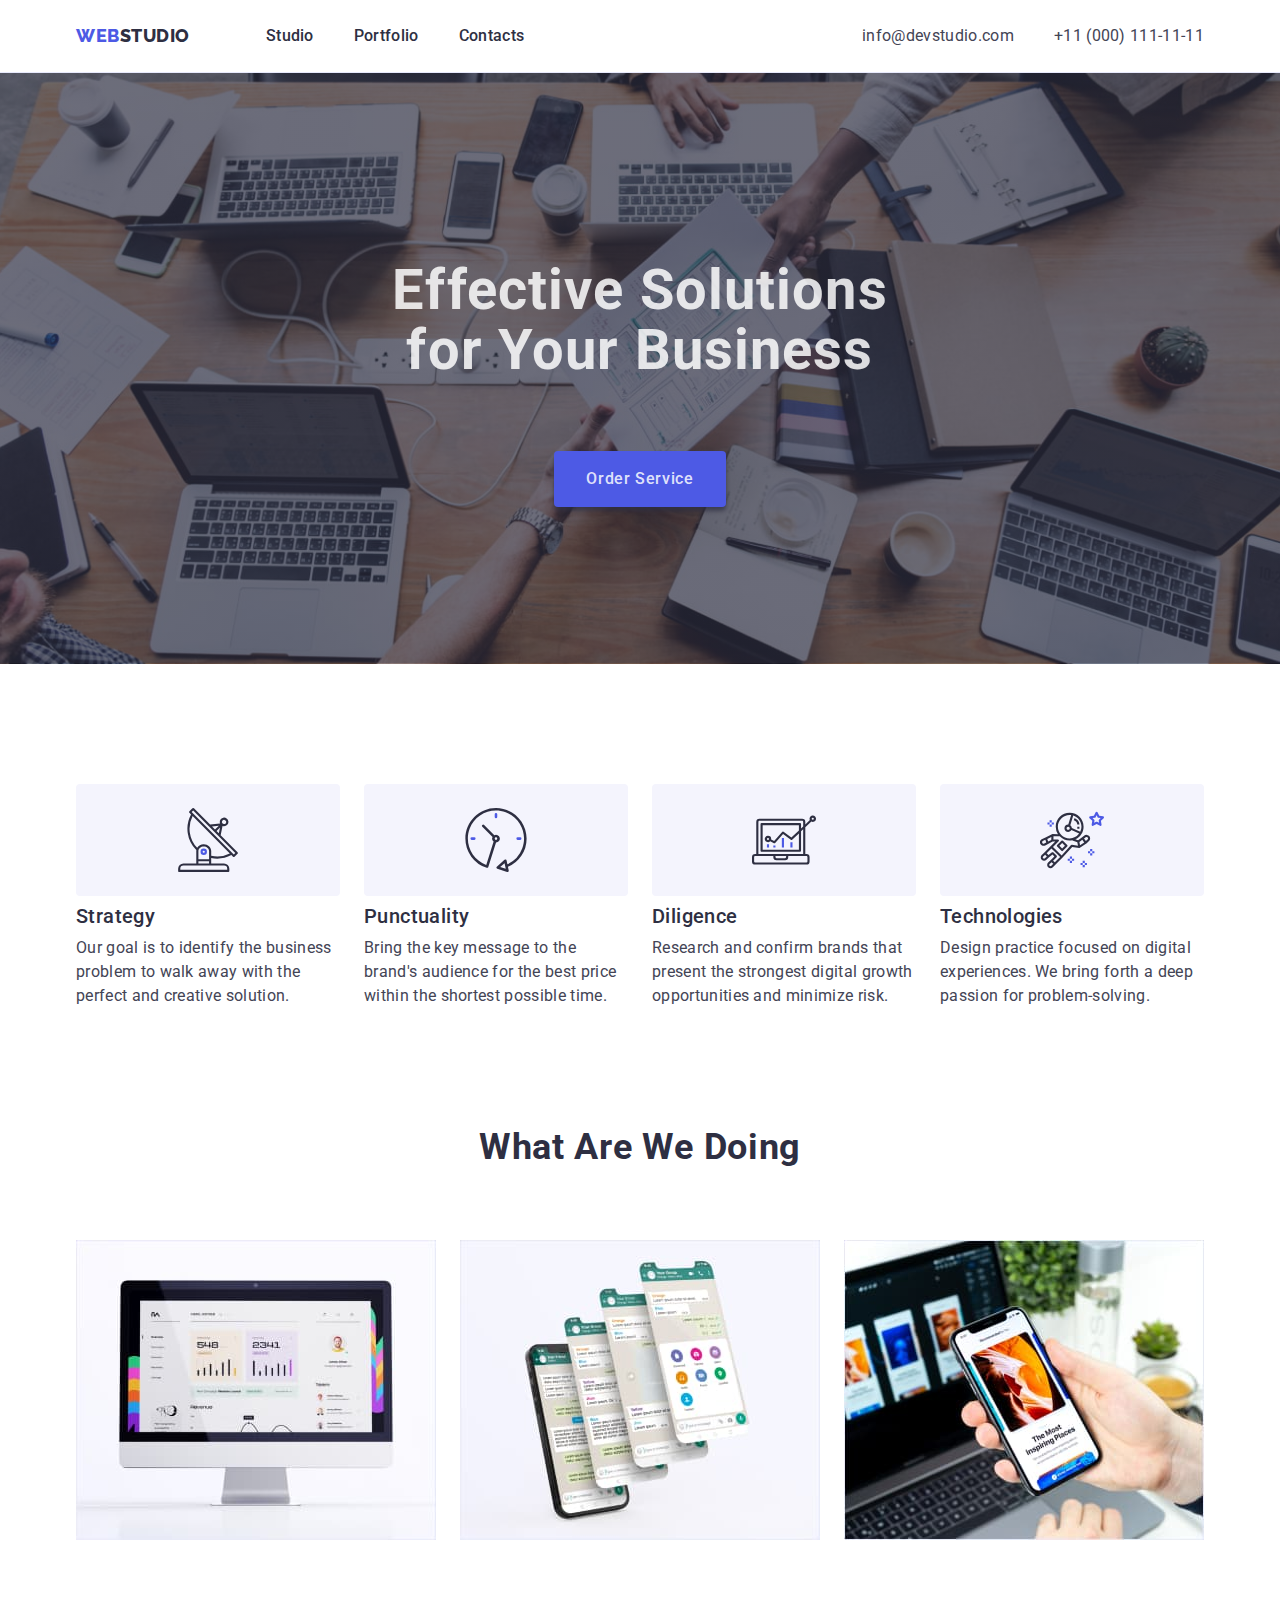
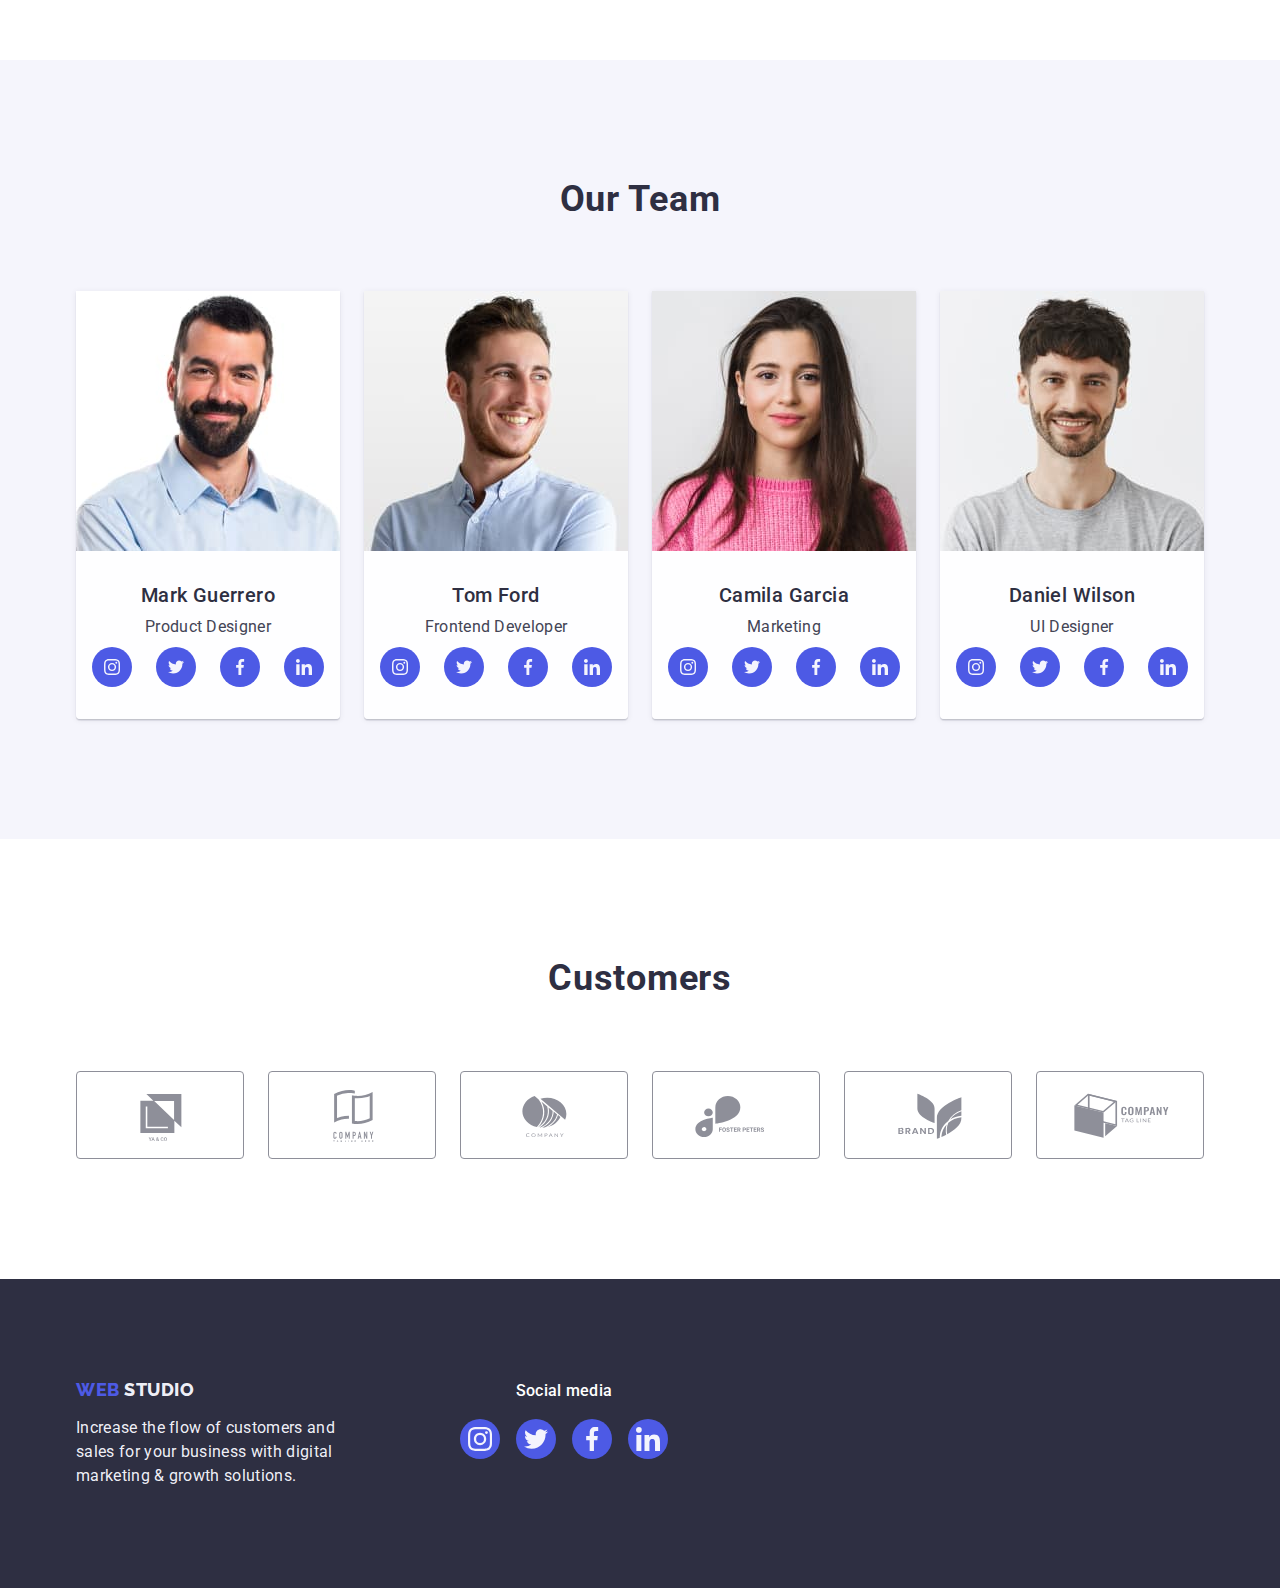
==== index.html @ 30d61a8a "Initial commit" ====
<!DOCTYPE html>
<html lang="en">

<head>
  <meta charset="UTF-8" />
  <meta http-equiv="X-UA-Compatible" content="IE=edge" />
  <meta name="viewport" content="width=device-width, initial-scale=1.0" />
  <title>Document</title>
  <link rel="preconnect" href="https://fonts.googleapis.com" />
  <link rel="preconnect" href="https://fonts.gstatic.com" crossorigin />
  <link rel="preconnect" href="https://fonts.googleapis.com" />
  <link rel="preconnect" href="https://fonts.gstatic.com" crossorigin />
  <link
    href="https://fonts.googleapis.com/css2?family=Raleway:ital,wght@0,800;1,700&family=Roboto:wght@400;500;700;900&display=swap"
    rel="stylesheet" />
  <link rel="stylesheet" href="https://cdn.jsdelivr.net/npm/modern-normalize@1.1.0/modern-normalize.min.css">
  <link rel="stylesheet" href="./css/styles.css" />
</head>

<body>
  <!-- Header -->
  <header class="page-header">
    <div class="container page-header-container">
      <nav class="page-nav">
        <a class="menu-logo link" href="./index.html">
          Web<span class="logo">Studio</span>
        </a>
        <ul class="menu list">
          <li class="menu-item">
            <a class="menu-link link" href="./index.html">Studio</a>
          </li>
          <li class="menu-item">
            <a class="menu-link link" href="./portfolio.html">Portfolio</a>
          </li>
          <li class="menu-item">
            <a class="menu-link link" href="">Contacts</a>
          </li>
        </ul>
      </nav>

      <address class="page-address contact">
        <ul class="address list">
          <li class="address-item">
            <a class="contact link" href="mailto:info@devstudio.com">
              info@devstudio.com
            </a>
          </li>
          <li class="address-item">
            <a class="contact link" href="tel:+110001111111">
              +11 (000) 111-11-11
            </a>
          </li>
        </ul>
      </address>
    </div>

  </header>
  <main>
    <!-- Hero section -->
    <section class="hero">
      <div class="container hero-container">
        <h1 class="hero-title">Effective Solutions for Your Business</h1>
        <button class="modal-btn" type="button">Order Service</button>
      </div>
    </section>

    <!-- Objectives section -->
    <section class="section objectives-section">
      <div class="container">
        <h2 class="section-title visually-hidden">Objectives</h2>
        <ul class="goal list">
          <li class="goal-item">
            <div class="goal-wrapper">
              <svg class="icon" width="64" height="64">
                <use href="./images/icons.svg#icon-antenna"></use>
              </svg>
            </div>
            <h3 class="title-name">Strategy</h3>
            <p class="goal-text">
              Our goal is to identify the business problem to walk away with the
              perfect and creative solution.
            </p>
          </li>
          <li class="goal-item">
            <div class="goal-wrapper">
              <svg class="icon" width="64" height="64">
                <use href="./images/icons.svg#icon-clock"></use>
              </svg>
            </div>
            <h3 class="title-name">Punctuality</h3>
            <p class="goal-text">
              Bring the key message to the brand's audience for the best price
              within the shortest possible time.
            </p>
          </li>
          <li class="goal-item">
            <div class="goal-wrapper">
              <svg class="icon" width="64" height="64">
                <use href="./images/icons.svg#icon-diagram"></use>
              </svg>
            </div>
            <h3 class="title-name">Diligence</h3>
            <p class="goal-text">
              Research and confirm brands that present the strongest digital
              growth opportunities and minimize risk.
            </p>
          </li>
          <li class="goal-item">
            <div class="goal-wrapper">
              <svg class="icon" width="64" height="64">
                <use href="./images/icons.svg#icon-astronaut"></use>
              </svg>
            </div>
            <h3 class="title-name">Technologies</h3>
            <p class="goal-text">
              Design practice focused on digital experiences. We bring forth a
              deep passion for problem-solving.
            </p>
          </li>
        </ul>
      </div>
    </section>
    <!-- Devices section -->
    <section class="section devices-section">
      <div class="container">
        <h2 class="section-title">What are we doing</h2>
        <ul class="devices list">
          <li class="devices-images">
            <img src="./images/hw-01/gadgets/computer.jpg" alt="computer" width="360" />
          </li>
          <li class="devices-images">
            <img src="./images/hw-01/gadgets/smartphone.jpg" alt="smartphone" width="360" />
          </li>
          <li class="devices-images">
            <img src="./images/hw-01/gadgets/laptop-phone.jpg" alt="laptop-phone" width="360" />
          </li>
        </ul>
      </div>
    </section>
    <!-- Team section-->
    <section class="section team-section">
      <div class="container">
        <h2 class="section-title team-title">Our Team</h2>
        <ul class="team list">
          <li class="team-work">
            <img src="./images/hw-01/our-team/mark-guerrero.jpg" alt="photo boy" width="264" height="260" />
            <div class="team-card-wrapper">
              <h3 class="title-name">Mark Guerrero</h3>
              <p class="team-features-text">Product Designer</p>
              <ul class="social-list list">
                <li class="social-list-item">
                  <a href="" class="social-list-link team-link">
                    <svg class="social-list-icon" width="16" height="16">
                      <use href="./images/icons.svg#icon-instagram"></use>
                    </svg>
                  </a>
                </li>
                <li class="social-list-item">
                  <a href="" class="social-list-link team-link">
                    <svg class="social-list-icon" width="16" height="16">
                      <use href="./images/icons.svg#icon-twitter"></use>
                    </svg>
                  </a>
                </li>
                <li class="social-list-item">
                  <a href="" class="social-list-link team-link">
                    <svg class="social-list-icon" width="16" height="16">
                      <use href="./images/icons.svg#icon-facebook"></use>
                    </svg>
                  </a>
                </li>
                <li class="social-list-item">
                  <a href="" class="social-list-link team-link">
                    <svg class="social-list-icon" width="16" height="16">
                      <use href="./images/icons.svg#icon-linkedin"></use>
                    </svg>
                  </a>
                </li>
              </ul>
            </div>
          </li>
          <li class="team-work">
            <img src="./images/hw-01/our-team/tom-ford.jpg" alt="photo boy" width="264" height="260" />
            <div class="team-card-wrapper">
              <h3 class="title-name">Tom Ford</h3>
              <p class="team-features-text">Frontend Developer</p>
              <ul class="social-list list">
                <li class="social-list-item">
                  <a href="" class="social-list-link team-link">
                    <svg class="social-list-icon" width="16" height="16">
                      <use href="./images/icons.svg#icon-instagram"></use>
                    </svg>
                  </a>
                </li>
                <li class="social-list-item">
                  <a href="" class="social-list-link team-link">
                    <svg class="social-list-icon" width="16" height="16">
                      <use href="./images/icons.svg#icon-twitter"></use>
                    </svg>
                  </a>
                </li>
                <li class="social-list-item">
                  <a href="" class="social-list-link team-link">
                    <svg class="social-list-icon" width="16" height="16">
                      <use href="./images/icons.svg#icon-facebook"></use>
                    </svg>
                  </a>
                </li>
                <li class="social-list-item">
                  <a href="" class="social-list-link team-link">
                    <svg class="social-list-icon" width="16" height="16">
                      <use href="./images/icons.svg#icon-linkedin"></use>
                    </svg>
                  </a>
                </li>
              </ul>
            </div>
          </li>
          <li class="team-work">
            <img src="./images/hw-01/our-team/camila-garsia.jpg" alt="photo girl" width="264" height="260" />
            <div class="team-card-wrapper">
              <h3 class="title-name">Camila Garcia</h3>
              <p class="team-features-text">Marketing</p>
              <ul class="social-list list">
                <li class="social-list-item">
                  <a href="" class="social-list-link team-link">
                    <svg class="social-list-icon" width="16" height="16">
                      <use href="./images/icons.svg#icon-instagram"></use>
                    </svg>
                  </a>
                </li>
                <li class="social-list-item">
                  <a href="" class="social-list-link team-link">
                    <svg class="social-list-icon" width="16" height="16">
                      <use href="./images/icons.svg#icon-twitter"></use>
                    </svg>
                  </a>
                </li>
                <li class="social-list-item">
                  <a href="" class="social-list-link team-link">
                    <svg class="social-list-icon" width="16" height="16">
                      <use href="./images/icons.svg#icon-facebook"></use>
                    </svg>
                  </a>
                </li>
                <li class="social-list-item">
                  <a href="" class="social-list-link team-link">
                    <svg class="social-list-icon" width="16" height="16">
                      <use href="./images/icons.svg#icon-linkedin"></use>
                    </svg>
                  </a>
                </li>
              </ul>
            </div>
          </li>
          <li class="team-work">
            <img src="./images/hw-01/our-team/daniel-wilson.jpg" alt="photo boy" width="264" height="260" />
            <div class="team-card-wrapper">
              <h3 class="title-name">Daniel Wilson</h3>
              <p class="team-features-text">UI Designer</p>
              <ul class="social-list list">
                <li class="social-list-item">
                  <a href="" class="social-list-link team-link">
                    <svg class="social-list-icon" width="16" height="16">
                      <use href="./images/icons.svg#icon-instagram"></use>
                    </svg>
                  </a>
                </li>
                <li class="social-list-item">
                  <a href="" class="social-list-link team-link">
                    <svg class="social-list-icon" width="16" height="16">
                      <use href="./images/icons.svg#icon-twitter"></use>
                    </svg>
                  </a>
                </li>
                <li class="social-list-item">
                  <a href="" class="social-list-link team-link">
                    <svg class="social-list-icon" width="16" height="16">
                      <use href="./images/icons.svg#icon-facebook"></use>
                    </svg>
                  </a>
                </li>
                <li class="social-list-item">
                  <a href="" class="social-list-link team-link">
                    <svg class="social-list-icon" width="16" height="16">
                      <use href="./images/icons.svg#icon-linkedin"></use>
                    </svg>
                  </a>
                </li>
              </ul>
            </div>
          </li>
        </ul>
      </div>
    </section>
    <!-- Customers section -->
    <section class="section customers-section">
      <div class="container customers-container">
        <h2 class="customers-title">Customers</h2>
        <ul class="customers-list list">
          <li class="customers-list-item">
            <a class="customers-item-link" href="">
              <svg class="customers-icon" width="104" height="56">
                <use href="./images/icons.svg#icon-Logo"></use>
              </svg>
            </a>
          </li>
          <li class="customers-list-item">
            <a class="customers-item-link" href="">
              <svg class="customers-icon" width="104" height="56">
                <use href="./images/icons.svg#icon-Logo-1"></use>
              </svg>
            </a>
          </li>
          <li class="customers-list-item">
            <a class="customers-item-link" href="">
              <svg class="customers-icon" width="104" height="56">
                <use href="./images/icons.svg#icon-Logo-2"></use>
              </svg>
            </a>
          </li>
          <li class="customers-list-item">
            <a class="customers-item-link" href="">
              <svg class="customers-icon" width="104" height="56">
                <use href="./images/icons.svg#icon-Logo-3"></use>
              </svg>
            </a>
          </li>
          <li class="customers-list-item">
            <a class="customers-item-link" href="">
              <svg class="customers-icon" width="104" height="56">
                <use href="./images/icons.svg#icon-Logo-4"></use>
              </svg>
            </a>
          </li>
          <li class="customers-list-item">
            <a class="customers-item-link" href="">
              <svg class="customers-icon" width="104" height="56">
                <use href="./images/icons.svg#icon-Logo-5"></use>
              </svg>
            </a>
          </li>
        </ul>
      </div>
    </section>
  </main>
  <!-- Footer -->
  <footer class="page-footer">
    <div class="container footer-container-content">
      <div class="page-footer-container">
        <a class="footer-menu-logo link" href="./index.html">Web
          <span class="footer-logo">Studio</span>
        </a>
        <p class="footer-text">
          Increase the flow of customers and sales for your business with digital
          marketing & growth solutions.
        </p>
      </div>
      <div class="wrapper-container ">
        <p class="text-social">Social media</p>
        <ul class="social-list list footer-list">
          <li class="social-list-item">
            <a class="social-list-link footer-link" href="">
              <svg class="social-list-icon" width="24" height="24">
                <use href="./images/icons.svg#icon-instagram"></use>
              </svg>
            </a>
          </li>
          <li class="social-list-item">
            <a class="social-list-link footer-link" href="">
              <svg class="social-list-icon" width="24" height="24">
                <use href="./images/icons.svg#icon-twitter"></use>
              </svg>
            </a>
          </li>
          <li class="social-list-item">
            <a class="social-list-link footer-link" href="">
              <svg class="social-list-icon" width="24" height="24">
                <use href="./images/icons.svg#icon-facebook"></use>
              </svg>
            </a>
          </li>
          <li class="social-list-item">
            <a class="social-list-link footer-link" href="">
              <svg class="social-list-icon" width="24" height="24">
                <use href="./images/icons.svg#icon-linkedin"></use>
              </svg>
            </a>
          </li>
        </ul>
      </div>
    </div>
  </footer>
</body>

</html>
---- css/styles.css ----
:root {
  --prima-text-color: rgba(67, 68, 85, 1);
  --title-text-color: rgba(46, 47, 66, 1);
  --accent-color: rgba(77, 90, 229, 1);
  --prima-white-color: rgba(255, 255, 255, 0.84);
  --secondary-color: rgba(245, 245, 252, 0.982);
  --bg-color: rgba(46, 47, 66, 1);
  --btn-bg-color: rgb(64, 75, 191);
  --secondary-btn-bg-color: rgb(232, 234, 252);
  --icon-color: rgb(244, 244, 253);
  --shadow-color: rgba(46, 47, 66, 0.7);
  --icon-logo-color: rgb(142, 143, 153);
  --border-color: rgb(142, 143, 153);
  --icon-hover-color: rgb(64, 75, 191);
  --footer-text-color: #FFFFFF;
}

body {
  font-family: "Roboto", sans-serif;

  color: var(--prima-text-color);
  background-color: var(--prima-white-color);
}

h1,
h2,
h3,
p {
  margin-top: 0;
  margin-bottom: 0;
}

ul,
ol {
  margin-top: 0;
  margin-bottom: 0;
  padding-left: 0;
}

img {
  display: block;
}


.list {
  list-style: none;
}

.link {
  text-decoration: none;
}

.container {
  width: 1158px;
  margin-left: auto;
  margin-right: auto;
  padding-left: 15px;
  padding-right: 15px;

}

.section-title {
  font-weight: 700;
  font-size: 36px;
  line-height: 1.11;
  text-align: center;
  letter-spacing: 0.02em;
  text-transform: capitalize;
  margin-bottom: 72px;
  color: var(--title-text-color);

}

.title-name {
  font-weight: 500;
  font-size: 20px;
  line-height: 1.2;
  letter-spacing: 0.02em;
  margin-bottom: 8px;
  color: var(--title-text-color);

}

.social-list {
  display: flex;
  justify-content: center;
  gap: 24px;
}

.social-list-icon {
  fill: var(--icon-color);
}


.social-list-link {
  width: 40px;
  height: 40px;
  border-radius: 50%;
  display: flex;
  justify-content: center;
  align-items: center;
  background-color: var(--accent-color);
}

/* Main*/

/* ===============Header================= */
.page-header {
  border-bottom: 1px solid #E7E9FC;
  box-shadow: 0px 2px 1px rgba(46, 47, 66, 0.08), 0px 1px 1px rgba(46, 47, 66, 0.16), 0px 1px 6px rgba(46, 47, 66, 0.08);
}

.page-header-container {
  display: flex;
  align-items: center;
}

.page-nav {
  display: flex;
  align-items: center;
}


.menu-logo {
  font-family: "Raleway", sans-serif;
  font-weight: 800;
  font-size: 18px;
  line-height: 1.17;
  letter-spacing: 0.03em;
  text-transform: uppercase;
  color: var(--accent-color);
  padding: 24px 0;
  margin-right: 76px;
}

.logo {
  font-family: "Raleway", sans-serif;
  font-weight: 800;
  font-size: 18px;
  line-height: 1.17;
  letter-spacing: 0.03em;
  text-transform: uppercase;

  color: var(--title-text-color);
}

.menu {
  display: flex;
  align-items: center;
}

.menu-item:not(:last-child) {
  margin-right: 40px;
}

.menu-link {
  display: block;
  font-weight: 500;
  font-size: 16px;
  line-height: 1.5;
  padding: 24px 0;
  letter-spacing: 0.02em;
  color: var(--title-text-color);
}

.link:hover,
.link:focus {
  color: var(--accent-color);
}

/*-- Address --*/
.address {
  display: flex;
  align-items: center;
  gap: 40px;
}

.contact {
  font-weight: 400;
  font-size: 16px;
  font-style: normal;
  line-height: 1.5;
  letter-spacing: 0.02em;
  color: var(--prima-text-color);
  margin-left: auto;
  padding-top: 24px;
  padding-bottom: 24px;
}

.contact:hover,
.contact:focus {
  color: var(--accent-color);
}

/* ===============Hero section============ */

.hero {
  display: flex;
  height: 590.57px;
  padding: 188px 0;
  max-width: 1440px;
  margin-left: auto;
  margin-right: auto;
  background-image: linear-gradient(rgba(46, 47, 66, 0.7), rgba(46, 47, 66, 0.7)), url("../images/hw-04/hero/people-office.jpg");
  background-repeat: no-repeat;
  background-position: center;
  background-size: cover;
  background-color: var(--bg-color);
}

.hero-title {
  max-width: 496px;
  font-weight: 700;
  font-size: 56px;
  line-height: 1.07;
  text-align: center;
  color: var(--prima-white-color);
  letter-spacing: 0.02em;
  margin-left: auto;
  margin-right: auto;
}

.modal-btn {
  font-family: "Roboto", sans-serif;
  min-width: 169px;
  height: 56px;
  font-weight: 500;
  font-size: 16px;
  line-height: 1.5;
  display: block;
  align-items: center;
  letter-spacing: 0.04em;
  border-radius: 4px;
  border: none;
  padding-top: 16px;
  padding-right: 32px;
  padding-bottom: 16px;
  padding-left: 32px;
  cursor: pointer;
  margin-top: 70px;
  margin-left: auto;
  margin-right: auto;
  box-shadow: 0px 4px 4px var(--shadow-color);
  background: var(--accent-color);
  color: var(--prima-white-color);
}

.modal-btn:hover,
.modal-btn:focus,
.modal-btn:active {
  background: var(--btn-bg-color);
  color: var(--prima-white-color);
}

/* ===========Objectives section============= */
.section {
  padding-top: 120px;
  padding-bottom: 120px;
}

.goal {
  display: flex;
}

.goal-wrapper {
  display: flex;
  align-items: center;
  justify-content: center;
  width: 264px;
  height: 112px;
  margin-bottom: 8px;
  background: #F4F4FD;
  border-radius: 4px;

}

.icon {
  width: 64px;
  height: 64px;
}

.goal-item:not(:last-child) {
  margin-right: 24px;
}

.goal-text {
  font-weight: 400;
  font-size: 16px;
  line-height: 1.5;
  letter-spacing: 0.02em;
  width: 264px;

  padding: 24p 0;
  color: var(--prima-text-color);
}

.visually-hidden {
  position: absolute;
  width: 1px;
  height: 1px;
  margin: -1px;
  border: 0;
  padding: 0;
  white-space: nowrap;
  clip-path: inset(100%);
  clip: rect(0 0 0 0);
  overflow: hidden;
}

/*=======Devices section=======*/
.devices-section {
  padding-top: 0px;
}

.devices {
  display: flex;
}

.devices-images:not(:last-child) {
  margin-right: 24px;
}

/*=======Team section=======*/

.team {
  gap: 24px;
  display: flex;
  flex-wrap: wrap;
  justify-content: space-between;
}

.team-section {
  gap: 24px;
  padding: 120px 0;
  background-color: var(--secondary-color);
}

.team-work {
  text-align: center;
  border-radius: 0px 0px 4px 4px;
  box-shadow: 0px 1px 6px rgba(46, 47, 66, 0.08), 0px 1px 1px rgba(46, 47, 66, 0.16), 0px 2px 1px rgba(46, 47, 66, 0.08);
  background-color: var(--prima-white-color);
}

.team-card-wrapper {
  padding: 32px 0;
  margin: auto;

  border-radius: 0px 0px 4px 4px;
}

.team-features-text {
  font-weight: 400;
  font-size: 16px;
  line-height: 1.5;
  letter-spacing: 0.02em;
  margin-bottom: 8px;
  color: var(--prima-text-color);
}

.team-link:hover,
.team-link:focus {
  background-color: var(--btn-bg-color);
}

/*-- Customers section --*/
.customers-list {
  display: flex;
  gap: 24px;
}

.customers-icon {
  fill: currentColor;
}

.customers-title {
  font-size: 36px;
  line-height: 40px;
  line-height: 1.1;
  text-align: center;
  letter-spacing: 0.02em;
  text-transform: capitalize;
  color: var(--title-text-color);
  margin-bottom: 72px;
}

.customers-list-item {
  width: calc((100% - 120px) / 6);
  height: 88px;
}

.customers-item-link {
  width: 100%;
  height: 100%;
  border: 1px solid var(--border-color);
  border-radius: 4px;
  display: flex;
  align-items: center;
  justify-content: center;
  color: var(--border-color);
}

.customers-item-link:hover,
.customers-item-link:focus {
  border-color: var(--icon-hover-color)
}

.customers-item-link:hover,
.customers-item-link:focus {
  color: var(--icon-hover-color)
}

/*-- Footer --*/
.footer-container-content {
  display: flex;
  align-items: baseline;
}

.page-footer {
  display: flex;
  flex-direction: row;
  align-items: baseline;
  padding-top: 100px;
  padding-bottom: 100px;
  background-color: var(--bg-color);
}

.footer-menu-logo {
  font-family: "Raleway", sans-serif;
  font-style: normal;
  font-weight: 800;
  font-size: 18px;
  line-height: 1.17;
  display: inline-block;
  align-items: center;
  letter-spacing: 0.03em;
  text-transform: uppercase;
  margin-bottom: 16px;
  color: var(--accent-color);
}

.footer-logo {
  font-family: "Raleway";
  font-style: normal;
  font-weight: 800;
  font-size: 18px;
  line-height: 1.17;
  display: inline-block;
  align-items: center;
  letter-spacing: 0.03em;
  text-transform: uppercase;
  color: var(--secondary-color);
}

.footer-text {
  width: 264px;
  font-weight: 400;
  font-size: 16px;
  line-height: 1.5;
  letter-spacing: 0.02em;
  color: var(--secondary-color);
}

.page-footer-container {
  display: inline-block;
  margin-right: 120px;
}

.footer-list {
  gap: 16px;
}

.wrapper-container {
  display: block;
  align-items: center;
  width: 208px;
}

.text-social {
  margin-bottom: 16px;
  text-align: center;
  font-weight: 500;
  font-size: 16px;
  line-height: 1.5;
  letter-spacing: 0.02em;

  color: var(--footer-text-color);
}

.footer-link:hover,
.footer-link:focus {
  background-color: #31D0AA;
}

/*-- Portfolio --*/

.page-main {
  background-color: var(--prima-white-color);
}

.filters {
  display: inline-block;
  display: flex;
  gap: 24px;
  margin-bottom: 72px;
  justify-content: center;
}

.filters-button {
  font-family: "Roboto", sans-serif;
  font-weight: 500;
  font-size: 16px;
  line-height: 1.5;
  display: flex;
  border-radius: 4px;
  text-align: center;
  letter-spacing: 0.04em;
  cursor: pointer;
  padding-top: 12px;
  padding-left: 24px;
  padding-bottom: 12px;
  padding-right: 24px;
  border: 1px solid var(--secondary-btn-bg-color);
  background: var(--secondary-color);
  color: var(--accent-color);
}

.filters-button:hover,
.filters-button:focus {
  box-shadow: 0px 3px 1px rgba(0, 0, 0, 0.1), 0px 2px 1px rgba(0, 0, 0, 0.08), 0px 2px 2px rgba(0, 0, 0, 0.12);
}

.filters-button:hover,
.filters-button:focus {
  border: 1px solid transparent;
  background: var(--btn-bg-color);
  color: var(--prima-white-color);
}

.products {
  display: flex;
  flex-wrap: wrap;
  column-gap: 24px;
  row-gap: 48px;
}

.products-section {
  padding: 96px 0 120px
}

.products-images {
  display: block;
  border-top: none;
  width: calc((100% - 48px) / 3);
}

.features-text {
  font-weight: 400;
  font-size: 16px;
  line-height: 1.5;
  letter-spacing: 0.02em;
  color: var(--prima-text-color);
}

.content-card-wrapper {
  padding-top: 32px;
  padding: 32px 16px;
  border: 1px solid var(--secondary-btn-bg-color);
  border-top: none;
}

.products-link {
  display: block;
}

.products-link:hover,
.products-link:focus {
  box-shadow: 0px 1px 6px rgba(46, 47, 66, 0.08),
    0px 1px 1px rgba(46, 47, 66, 0.16),
    0px 2px 1px rgba(46, 47, 66, 0.08);
}
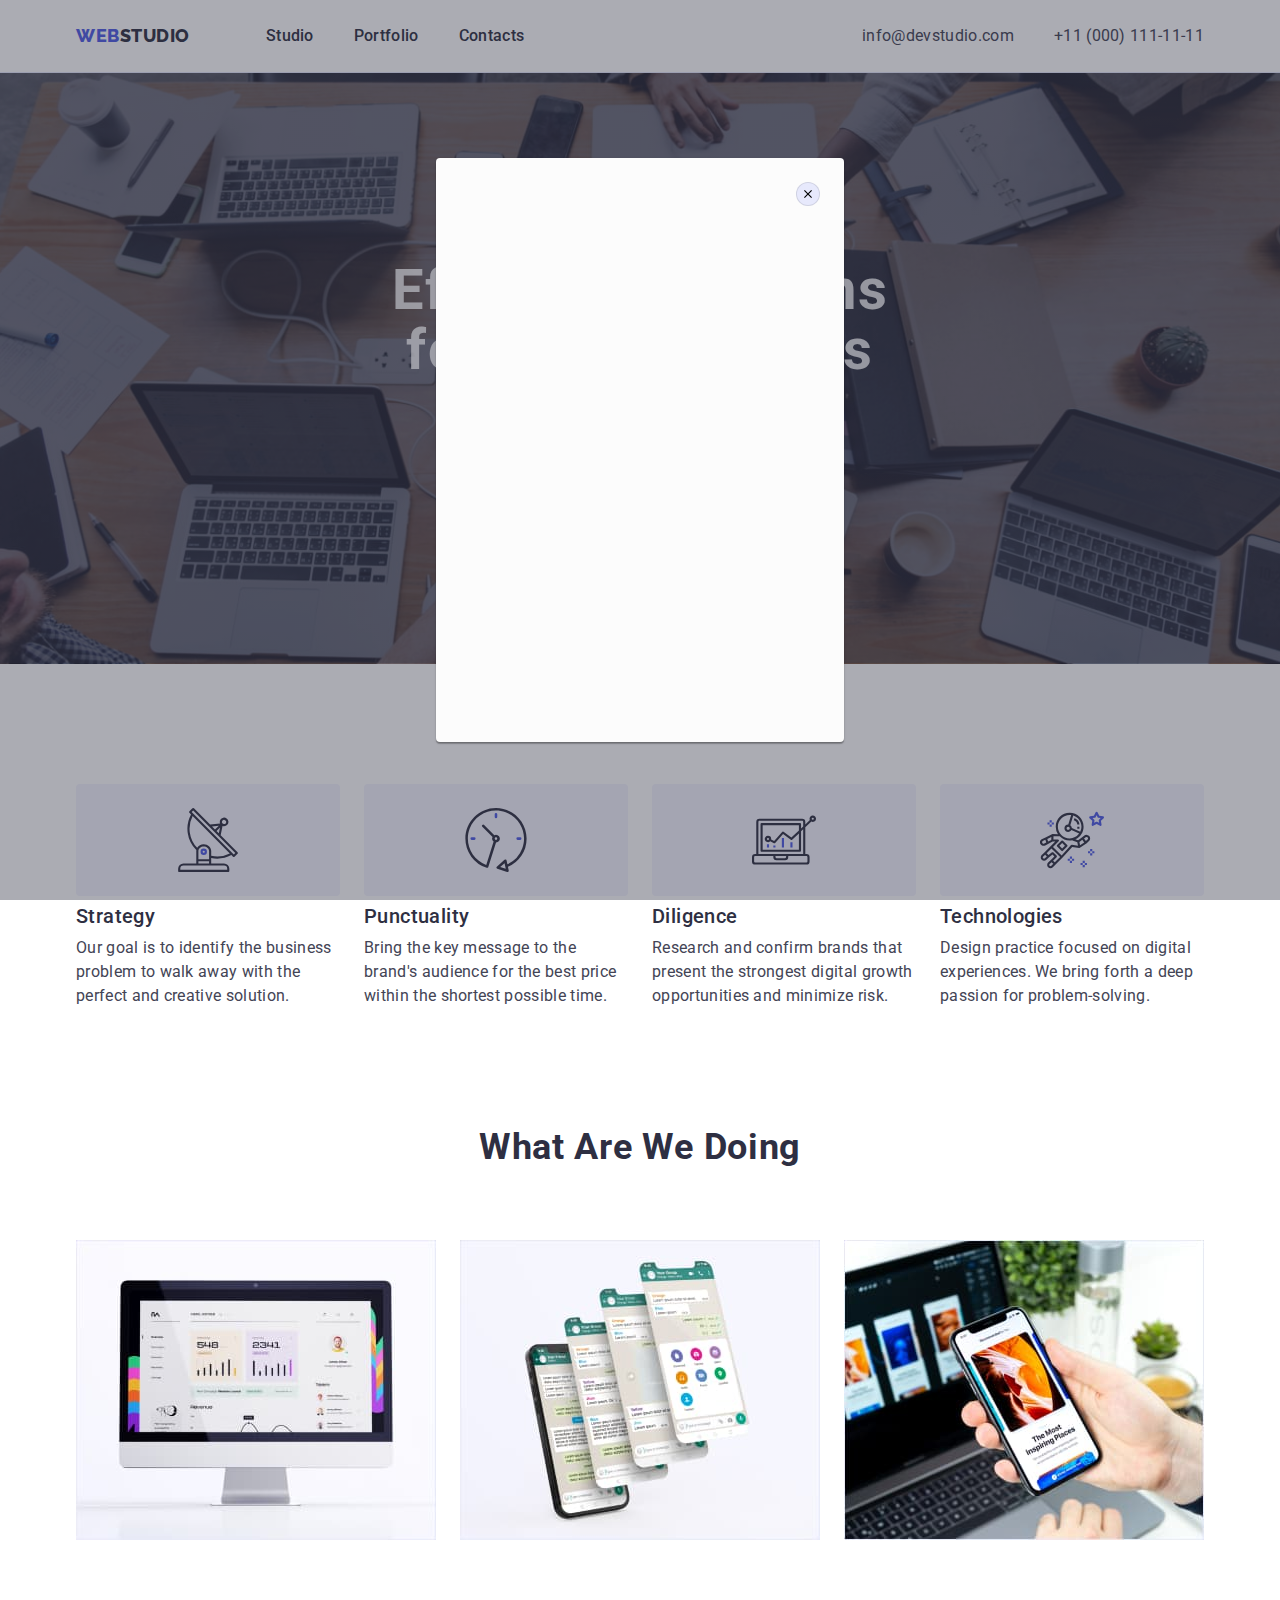
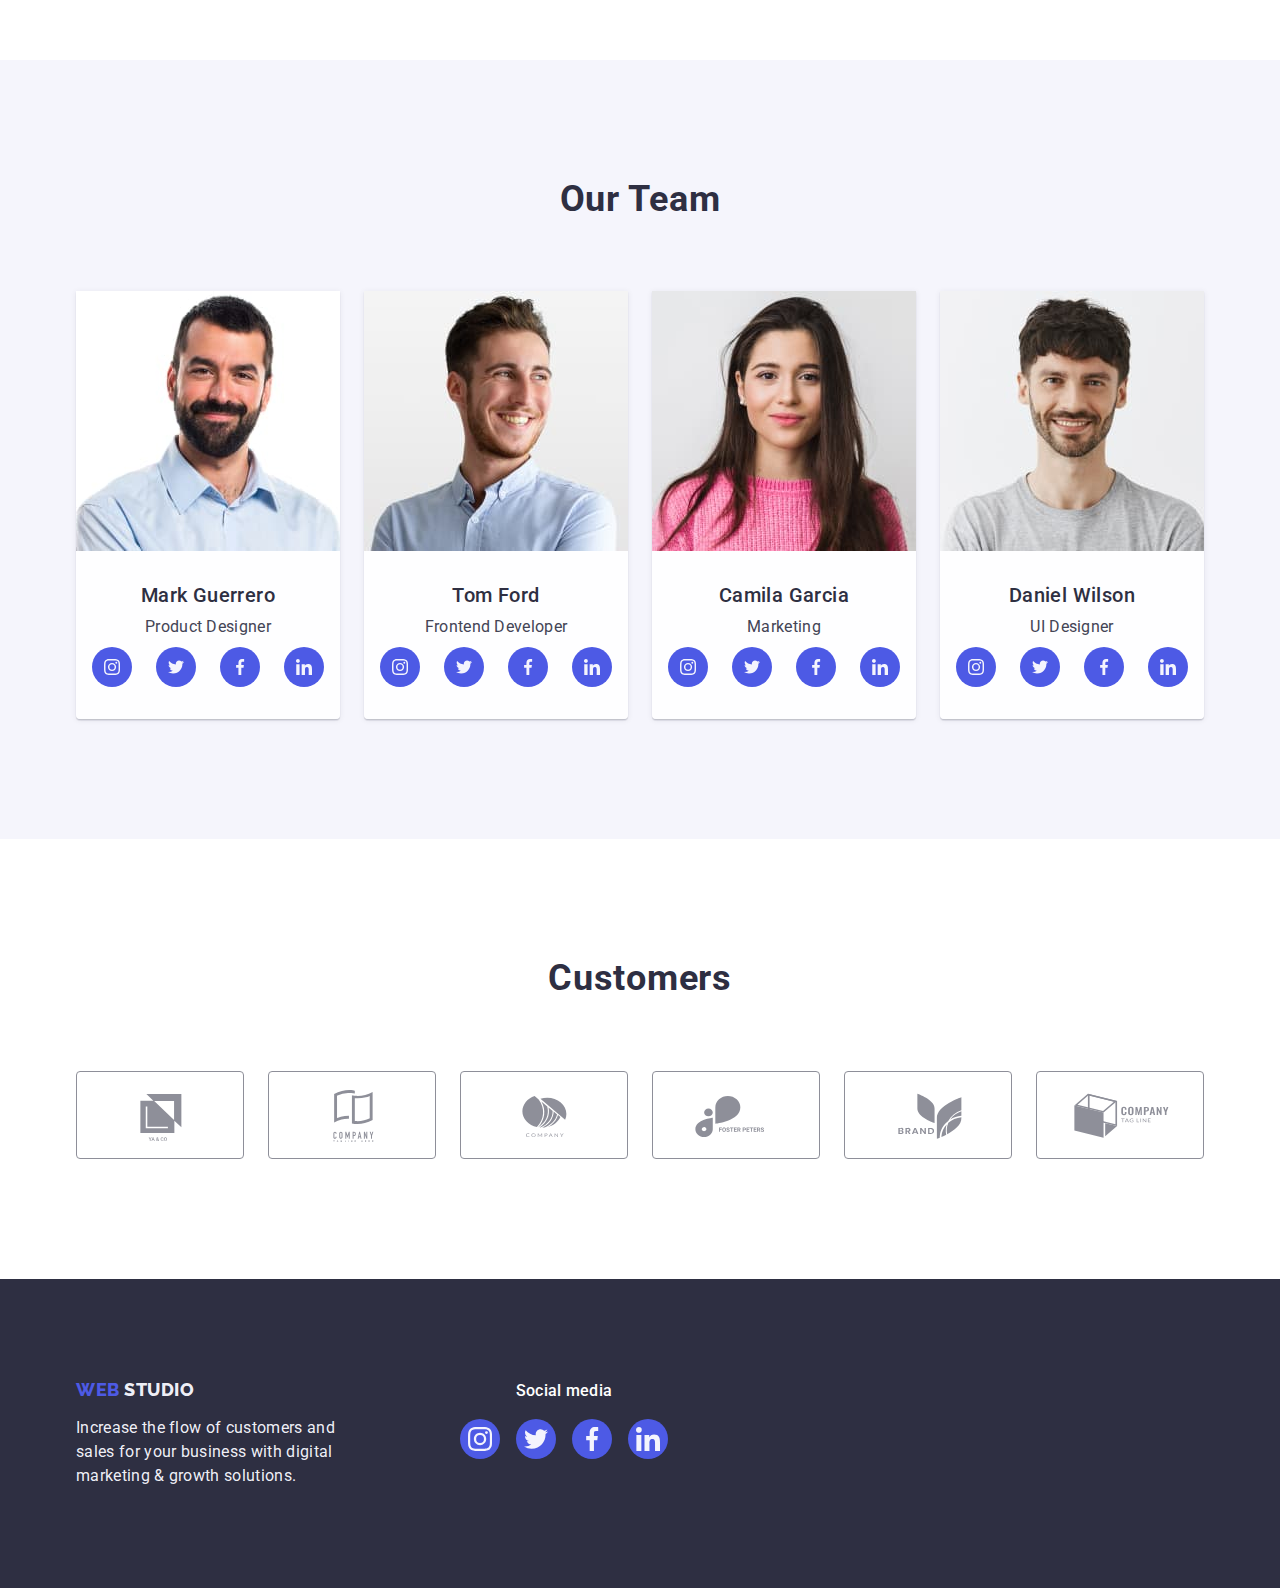
==== commit 3644187e: "btn" ====
--- a/index.html
+++ b/index.html
@@ -60,7 +60,7 @@
     <section class="hero">
       <div class="container hero-container">
         <h1 class="hero-title">Effective Solutions for Your Business</h1>
-        <button class="modal-btn" type="button">Order Service</button>
+        <button class="modal-btn" type="button" data-modal-open>Order Service</button>
       </div>
     </section>
 
@@ -391,6 +391,16 @@
       </div>
     </div>
   </footer>
+  <div class="backdrop" data-modal>
+    <div class="modal">
+      <button type="button" class="modal-close-btn" data-modal-close>
+        <svg class="modal-close-icon" width="8" height="8">
+          <use href="./images/icons.svg#icon-close"></use>
+        </svg>
+      </button>
+    </div>
+  </div>
+  <script src="./js/modal.js"></script>
 </body>
 
 </html>--- a/css/styles.css
+++ b/css/styles.css
@@ -13,6 +13,7 @@
   --border-color: rgb(142, 143, 153);
   --icon-hover-color: rgb(64, 75, 191);
   --footer-text-color: #FFFFFF;
+  --ovarley-text-color: rgb(244, 244, 253);
 }
 
 body {
@@ -91,6 +92,7 @@
   fill: var(--icon-color);
 }
 
+.btn {}
 
 .social-list-link {
   width: 40px;
@@ -160,11 +162,12 @@
   line-height: 1.5;
   padding: 24px 0;
   letter-spacing: 0.02em;
+  transition: color 250ms cubic-bezier(0.4, 0, 0.2, 1);
   color: var(--title-text-color);
 }
 
-.link:hover,
-.link:focus {
+.menu-link:hover,
+.menu-link:focus {
   color: var(--accent-color);
 }
 
@@ -185,6 +188,7 @@
   margin-left: auto;
   padding-top: 24px;
   padding-bottom: 24px;
+  transition: color 250ms cubic-bezier(0.4, 0, 0.2, 1);
 }
 
 .contact:hover,
@@ -240,6 +244,7 @@
   margin-top: 70px;
   margin-left: auto;
   margin-right: auto;
+  transition: color 250ms cubic-bezier(0.4, 0, 0.2, 1), background- 250mc cubic-bezier(0.4, 0, 0.2, 1);
   box-shadow: 0px 4px 4px var(--shadow-color);
   background: var(--accent-color);
   color: var(--prima-white-color);
@@ -358,6 +363,10 @@
   color: var(--prima-text-color);
 }
 
+.team-link {
+  transition: color 250ms cubic-bezier(0.4, 0, 0.2, 1);
+}
+
 .team-link:hover,
 .team-link:focus {
   background-color: var(--btn-bg-color);
@@ -398,6 +407,7 @@
   align-items: center;
   justify-content: center;
   color: var(--border-color);
+  transition: color 250ms cubic-bezier(0.4, 0, 0.2, 1), border-color 250ms cubic-bezier(0.4, 0, 0.2, 1);
 }
 
 .customers-item-link:hover,
@@ -487,10 +497,15 @@
   color: var(--footer-text-color);
 }
 
+.footer-link {
+  transition: background-color 250ms cubic-bezier(0.4, 0, 0.2, 1);
+}
+
 .footer-link:hover,
 .footer-link:focus {
   background-color: #31D0AA;
 }
+
 
 /*-- Portfolio --*/
 
@@ -569,6 +584,30 @@
   border-top: none;
 }
 
+.products-overlay {
+  position: relative;
+  overflow: hidden;
+}
+
+.overlay {
+  position: absolute;
+  transform: translate(0, 100%);
+  transition: transform 250ms cubic-bezier(0.4, 0, 0.2, 1);
+  width: 100%;
+  height: 100%;
+  top: 0;
+  left: 0;
+  overflow: auto;
+  color: #F4F4FD;
+  padding: 40px 32px;
+  background-color: rgb(77, 90, 229);
+}
+
+.products-link:hover .overlay,
+.products-link:focus .overlay {
+  transform: translate(0, 0);
+}
+
 .products-link {
   display: block;
 }
@@ -578,4 +617,57 @@
   box-shadow: 0px 1px 6px rgba(46, 47, 66, 0.08),
     0px 1px 1px rgba(46, 47, 66, 0.16),
     0px 2px 1px rgba(46, 47, 66, 0.08);
+}
+
+/*-- Modal window--*/
+
+.backdrop {
+  position: fixed;
+  top: 0;
+  left: 0;
+  z-index: 100;
+  width: 100%;
+  height: 100%;
+  background-color: rgba(46, 47, 66, 0.4);
+
+}
+
+.modal {
+  position: absolute;
+  top: 50%;
+  left: 50%;
+  transform: translate(-50%, -50%);
+  width: 408px;
+  height: 584px;
+  background: #FCFCFC;
+  box-shadow: 0px 1px 1px rgba(0, 0, 0, 0.14), 0px 1px 3px rgba(0, 0, 0, 0.12), 0px 2px 1px rgba(0, 0, 0, 0.2);
+  border-radius: 4px;
+
+}
+
+.modal-close-btn {
+  position: absolute;
+  top: 24px;
+  right: 24px;
+
+  display: flex;
+  justify-content: center;
+  align-items: center;
+
+  width: 24px;
+  height: 24px;
+  border-radius: 50%;
+  padding: 0;
+  cursor: pointer;
+
+  transition: backgroun-dcolor- 250ms cubic-bezier(0.4, 0, 0.2, 1);
+  border: 1px solid rgba(0, 0, 0, 0.1);
+  background: #E7E9FC;
+}
+
+
+.modal-close-btn:hover,
+.modal-close-btn:focus {
+  background-color: var(--icon-hover-color);
+
 }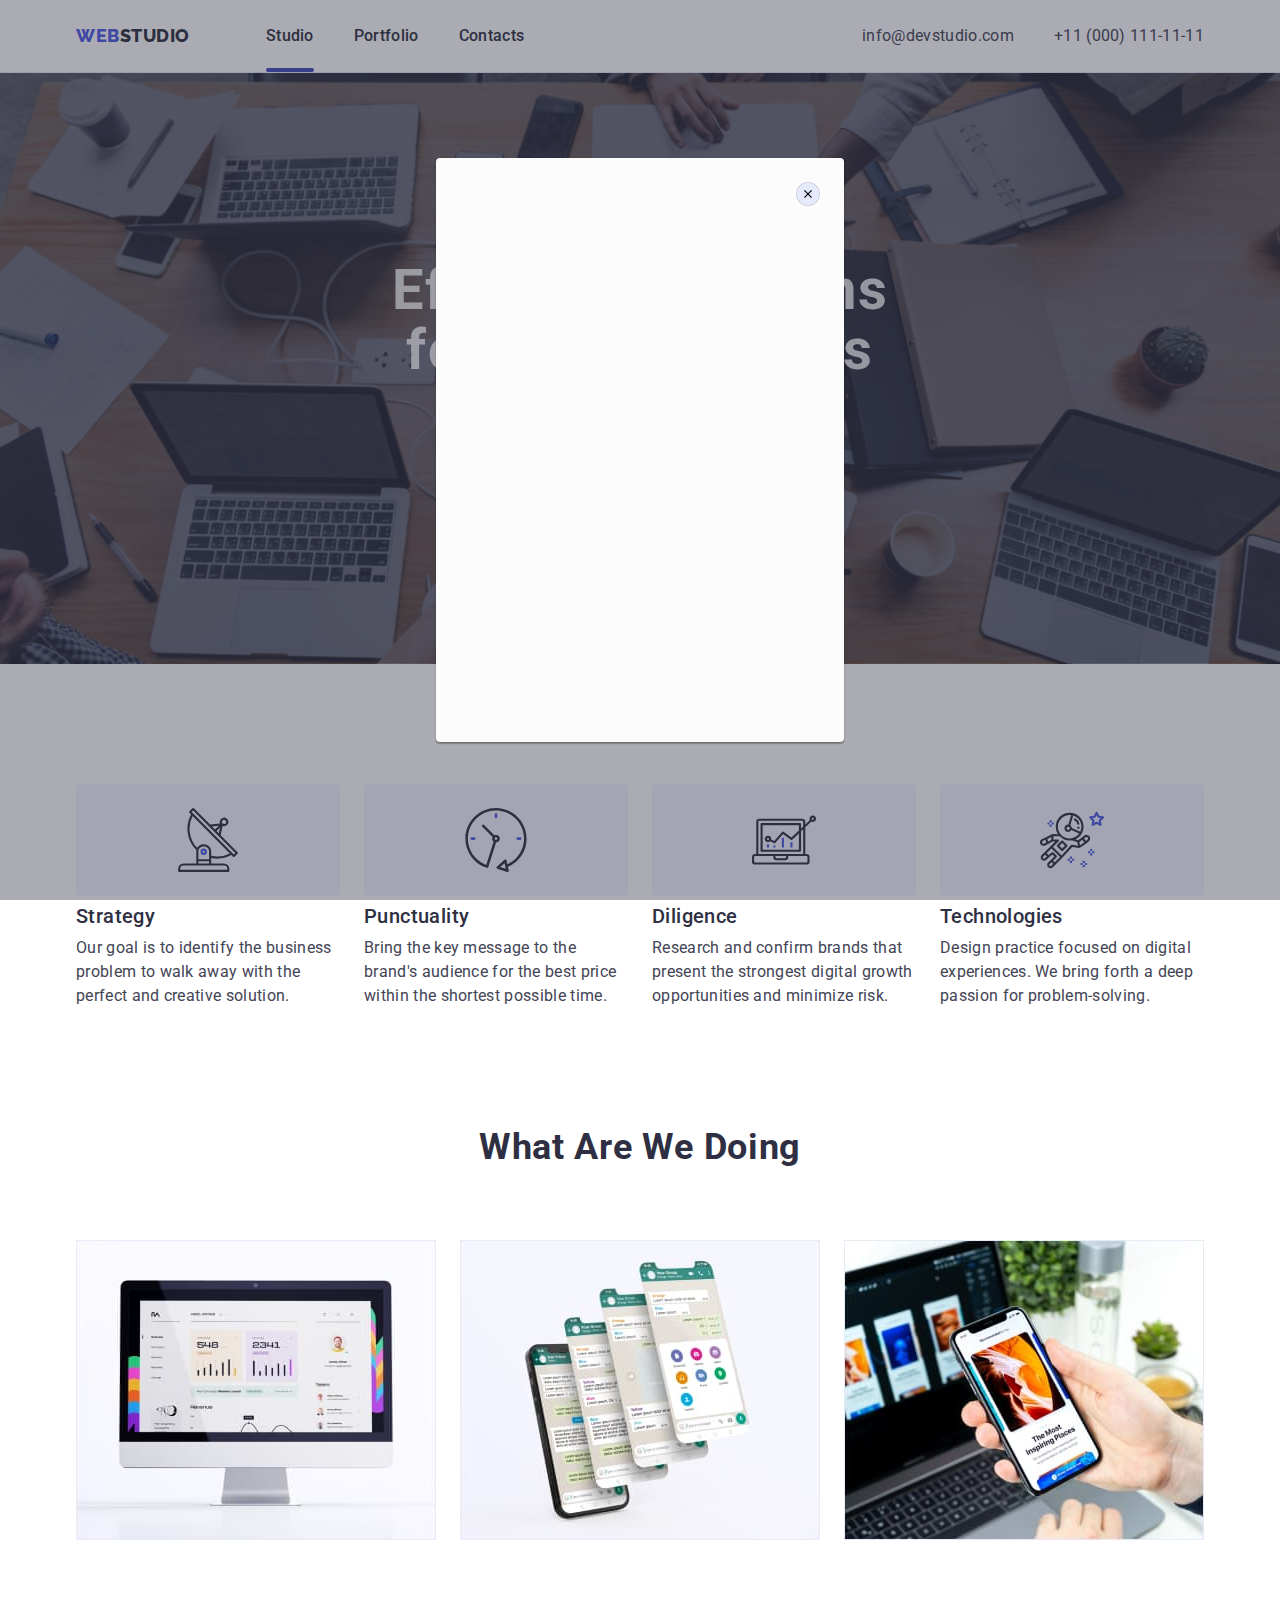
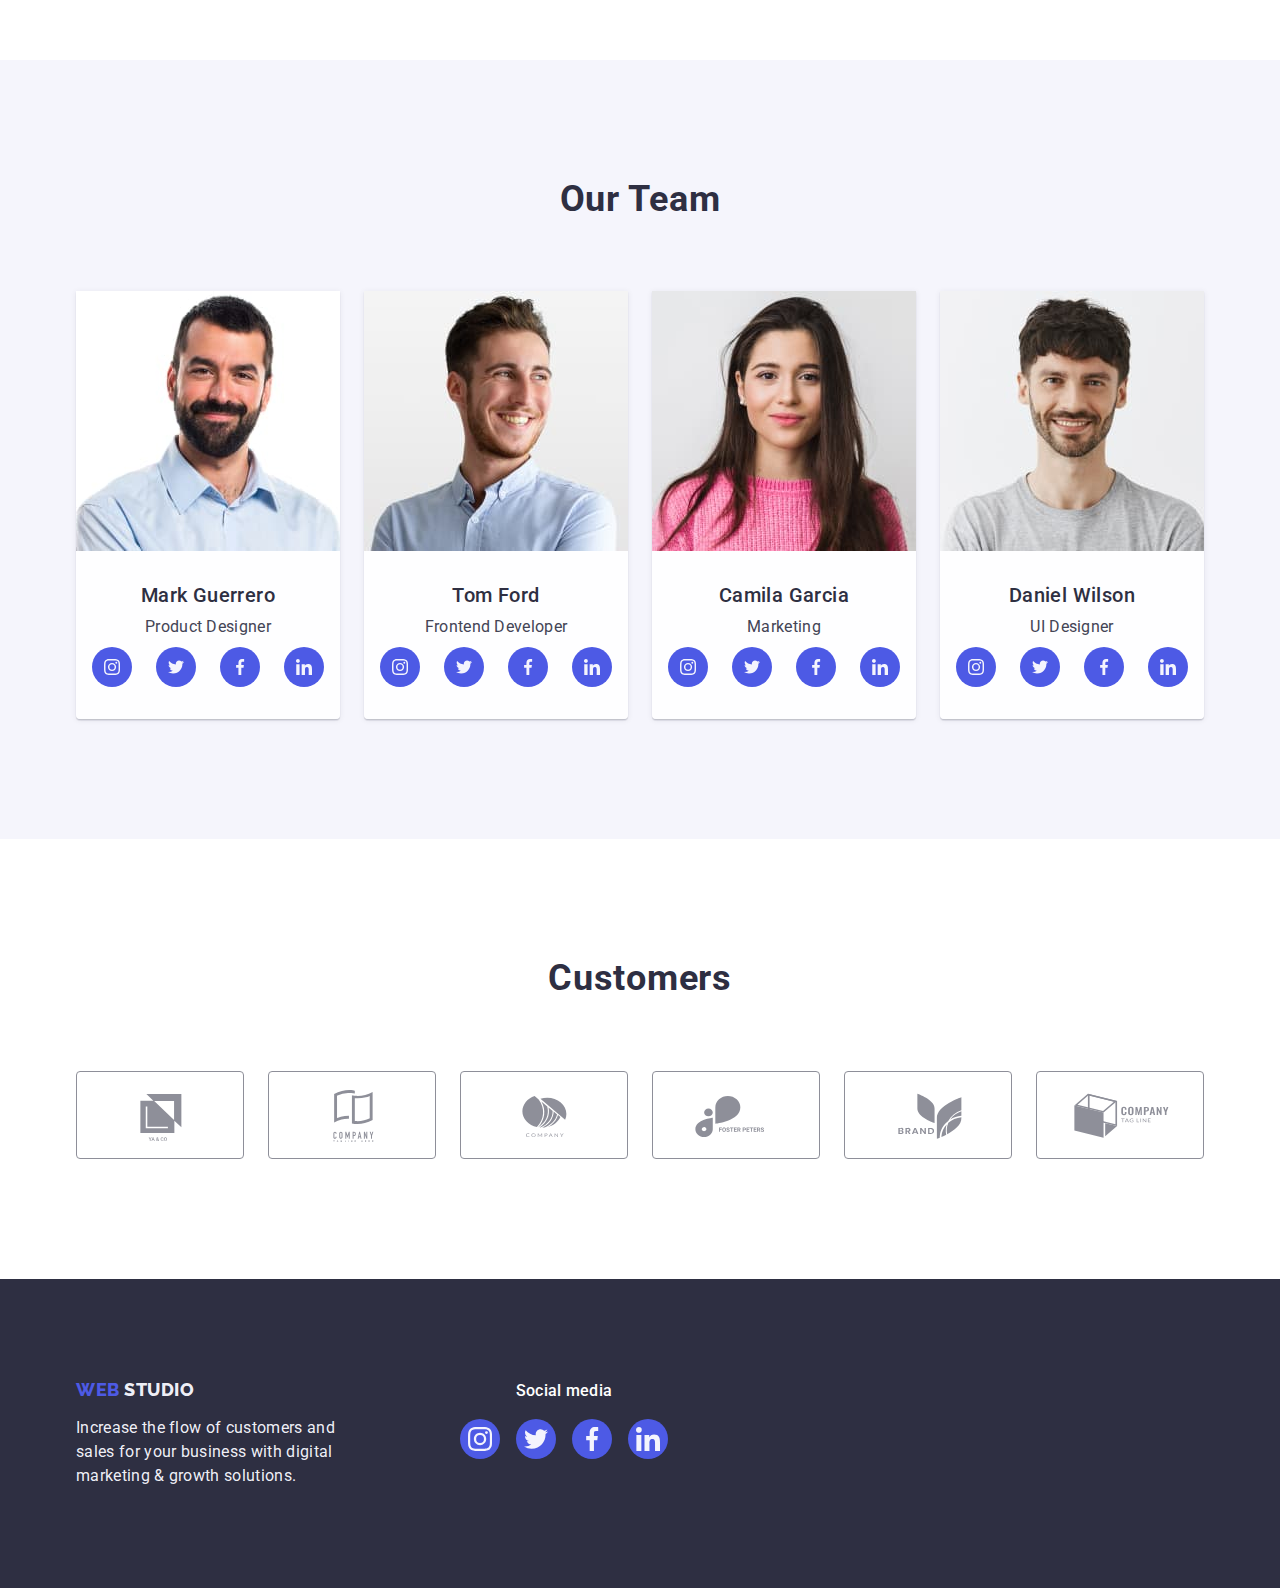
==== commit c79b2560: ".menu-link.activ::after" ====
--- a/index.html
+++ b/index.html
@@ -27,7 +27,7 @@
         </a>
         <ul class="menu list">
           <li class="menu-item">
-            <a class="menu-link link" href="./index.html">Studio</a>
+            <a class="menu-link link activ" href="./index.html">Studio</a>
           </li>
           <li class="menu-item">
             <a class="menu-link link" href="./portfolio.html">Portfolio</a>
--- a/css/styles.css
+++ b/css/styles.css
@@ -147,12 +147,17 @@
 }
 
 .menu {
+
   display: flex;
   align-items: center;
 }
 
 .menu-item:not(:last-child) {
   margin-right: 40px;
+}
+
+.menu-item {
+  position: relative;
 }
 
 .menu-link {
@@ -164,6 +169,21 @@
   letter-spacing: 0.02em;
   transition: color 250ms cubic-bezier(0.4, 0, 0.2, 1);
   color: var(--title-text-color);
+}
+
+.menu-link::after {
+  position: absolute;
+  content: " ";
+  display: block;
+  width: 100%;
+  height: 4px;
+  left: 0;
+  bottom: 0;
+  border-radius: 2px;
+}
+
+.menu-link.activ::after {
+  background: var(--icon-hover-color);
 }
 
 .menu-link:hover,
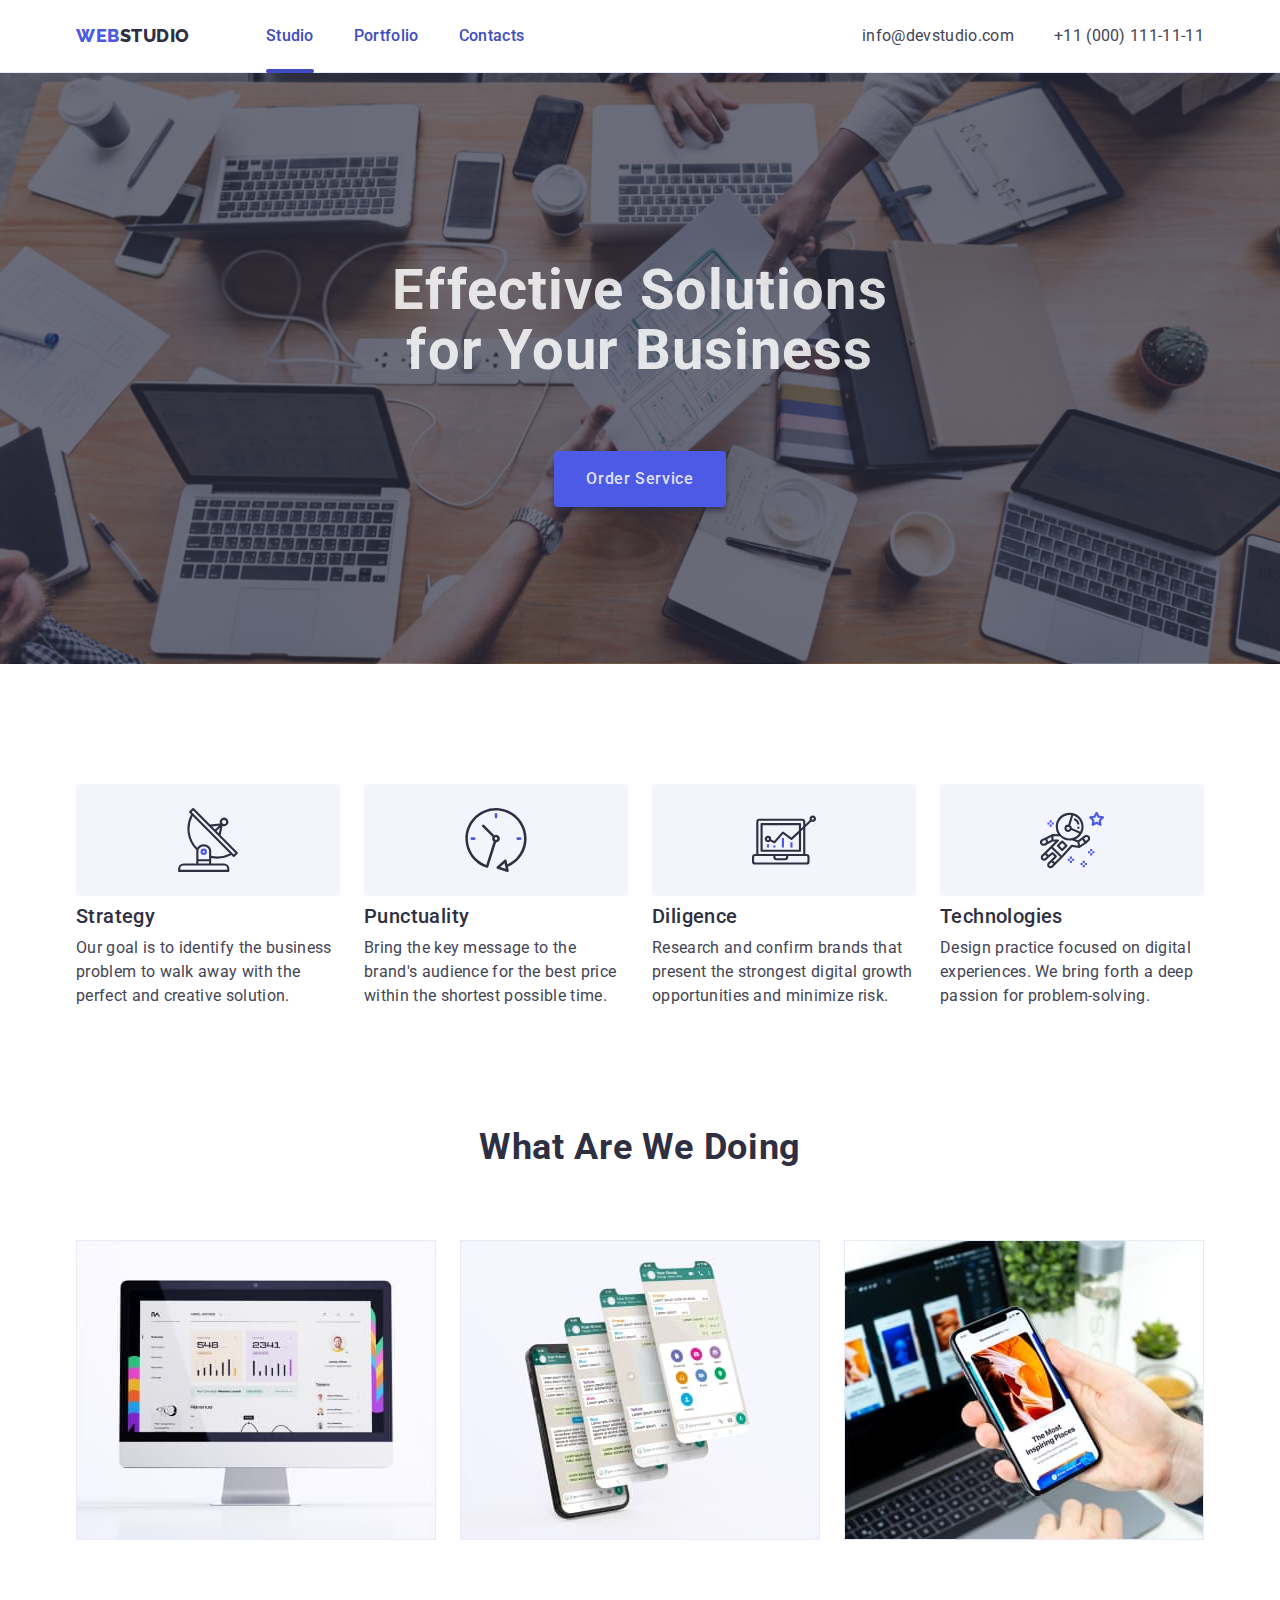
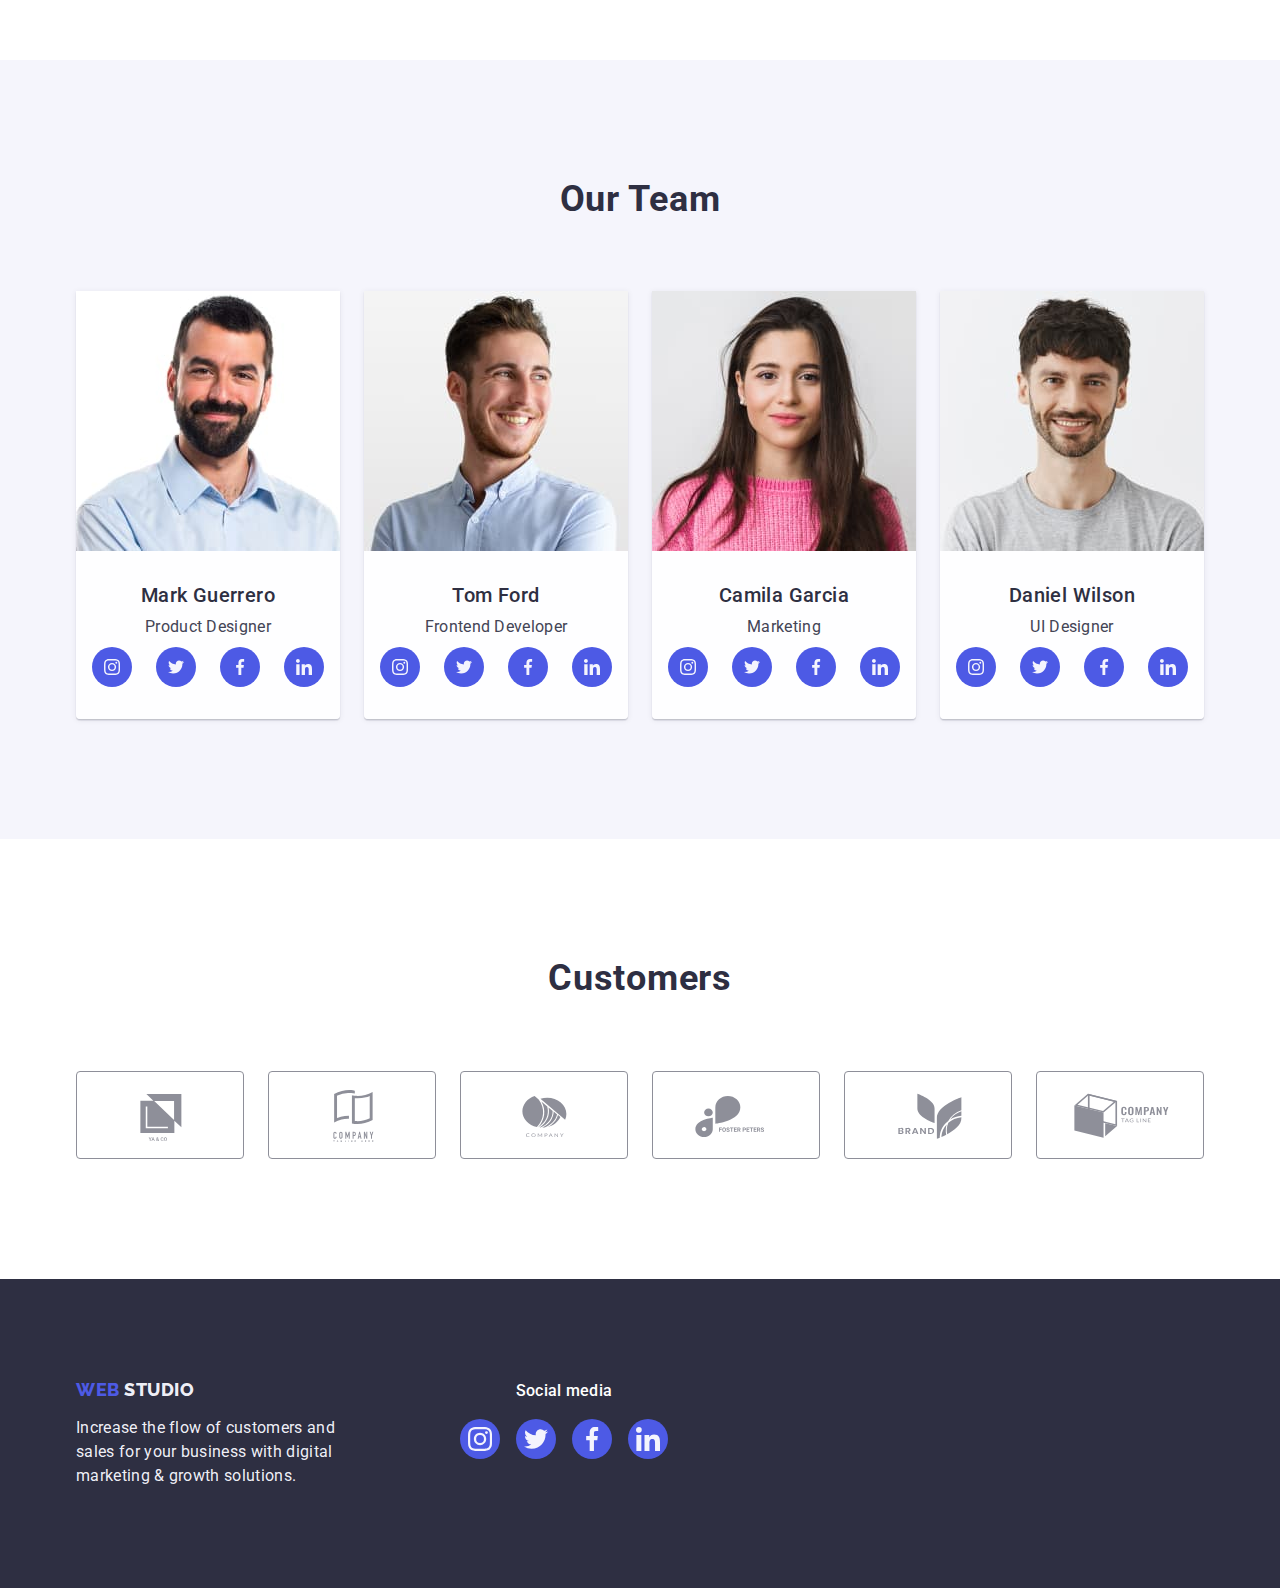
==== commit e7ff613d: "is-hidden" ====
--- a/index.html
+++ b/index.html
@@ -391,7 +391,7 @@
       </div>
     </div>
   </footer>
-  <div class="backdrop" data-modal>
+  <div class="backdrop is-hidden" data-modal>
     <div class="modal">
       <button type="button" class="modal-close-btn" data-modal-close>
         <svg class="modal-close-icon" width="8" height="8">
--- a/css/styles.css
+++ b/css/styles.css
@@ -157,10 +157,13 @@
 }
 
 .menu-item {
+
+  content: '';
+
+}
+
+.menu-link {
   position: relative;
-}
-
-.menu-link {
   display: block;
   font-weight: 500;
   font-size: 16px;
@@ -169,17 +172,19 @@
   letter-spacing: 0.02em;
   transition: color 250ms cubic-bezier(0.4, 0, 0.2, 1);
   color: var(--title-text-color);
+  color: #404bbf
 }
 
 .menu-link::after {
   position: absolute;
-  content: " ";
+  left: 0;
+  bottom: -1px;
+  content: '';
   display: block;
   width: 100%;
   height: 4px;
-  left: 0;
-  bottom: 0;
   border-radius: 2px;
+
 }
 
 .menu-link.activ::after {
@@ -264,10 +269,11 @@
   margin-top: 70px;
   margin-left: auto;
   margin-right: auto;
-  transition: color 250ms cubic-bezier(0.4, 0, 0.2, 1), background- 250mc cubic-bezier(0.4, 0, 0.2, 1);
   box-shadow: 0px 4px 4px var(--shadow-color);
   background: var(--accent-color);
   color: var(--prima-white-color);
+
+  transition: background-color 250ms cubic-bezier(0.4, 0, 0.2, 1);
 }
 
 .modal-btn:hover,
@@ -384,7 +390,7 @@
 }
 
 .team-link {
-  transition: color 250ms cubic-bezier(0.4, 0, 0.2, 1);
+  transition: background-color 250ms cubic-bezier(0.4, 0, 0.2, 1);
 }
 
 .team-link:hover,
@@ -427,7 +433,8 @@
   align-items: center;
   justify-content: center;
   color: var(--border-color);
-  transition: color 250ms cubic-bezier(0.4, 0, 0.2, 1), border-color 250ms cubic-bezier(0.4, 0, 0.2, 1);
+  transition: border-color 250ms cubic-bezier(0.4, 0, 0.2, 1),
+    color 250ms cubic-bezier(0.4, 0, 0.2, 1);
 }
 
 .customers-item-link:hover,
@@ -649,7 +656,13 @@
   width: 100%;
   height: 100%;
   background-color: rgba(46, 47, 66, 0.4);
-
+  transition: opacity 250ms cubic-bezier(0.4, 0, 0.2, 1), visibility 250ms cubic-bezier(0.4, 0, 0.2, 1);
+}
+
+.is-hidden {
+  opacity: 0;
+  visibility: hidden;
+  visibility: hidden;
 }
 
 .modal {
